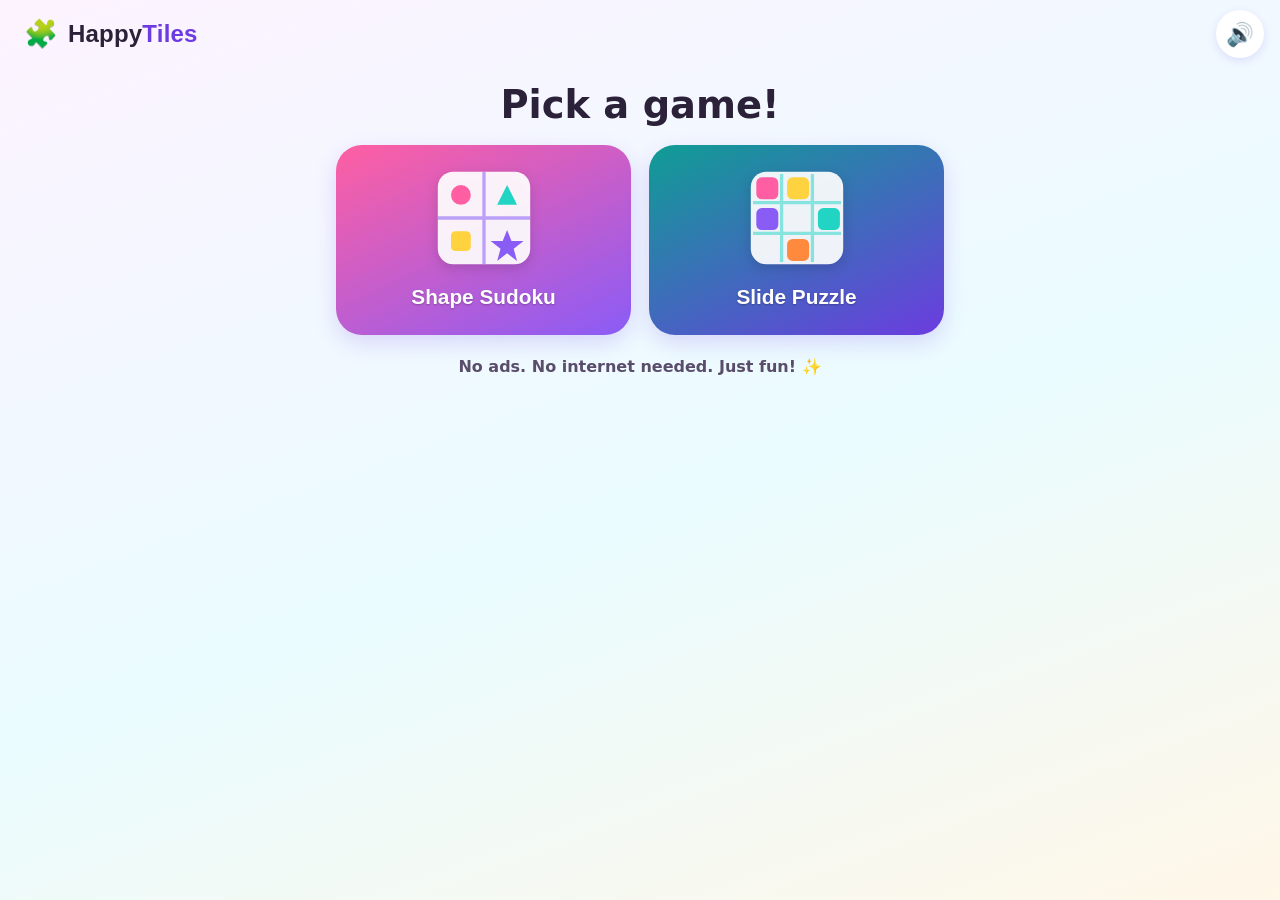
==== src/index.html @ 69c80c0f "Initial commit: HappyTiles PWA (Sudoku + sliding puzzle) Ad-free, offline-capable kids' PWA — vanill" ====
<!DOCTYPE html>
<html lang="en">
<head>
  <meta charset="UTF-8" />
  <!-- Mobile-first: lock to device width, allow user zoom for accessibility -->
  <meta name="viewport" content="width=device-width, initial-scale=1, viewport-fit=cover" />
  <meta name="description" content="HappyTiles — ad-free, offline kids' games: Sudoku and a sliding picture puzzle. No ads, no trackers." />
  <meta name="theme-color" content="#8a5cf6" />
  <title>HappyTiles — Fun Games for Kids</title>

  <link rel="manifest" href="./manifest.json" />
  <!-- SVG favicon (inline-friendly, scales crisply, no network) -->
  <link rel="icon" href="./icons/icon.svg" type="image/svg+xml" />
  <link rel="apple-touch-icon" href="./icons/icon.svg" />
  <link rel="stylesheet" href="./style.css" />
</head>
<body>
  <!-- ============================= APP HEADER ============================= -->
  <header class="app-header">
    <button class="brand" id="brand-home" type="button" aria-label="Go to HappyTiles home">
      <span class="brand-mark" aria-hidden="true">🧩</span>
      <span class="brand-name">Happy<span class="brand-name-accent">Tiles</span></span>
    </button>
    <button class="icon-btn sound-btn" id="sound-toggle" type="button" aria-pressed="false" aria-label="Sound on">
      <span class="sound-on" aria-hidden="true">🔊</span>
      <span class="sound-off" aria-hidden="true">🔇</span>
    </button>
  </header>

  <main id="main">
    <!-- ============================= HOME VIEW ============================= -->
    <section id="view-home" class="view is-active" aria-label="Choose a game">
      <h1 class="home-title">Pick a game!</h1>
      <div class="game-grid">
        <button class="game-card card-sudoku" data-go="sudoku" type="button">
          <span class="game-card-art" aria-hidden="true">
            <svg viewBox="0 0 100 100" width="100%" height="100%" role="img" aria-hidden="true">
              <rect x="8" y="8" width="84" height="84" rx="14" fill="#fff" opacity="0.92"/>
              <g stroke="#8a5cf6" stroke-width="3" opacity="0.55">
                <line x1="8" y1="50" x2="92" y2="50"/><line x1="50" y1="8" x2="50" y2="92"/>
              </g>
              <circle cx="29" cy="29" r="9" fill="#ff5fa2"/>
              <polygon points="71,20 80,38 62,38" fill="#21d4c4"/>
              <rect x="20" y="62" width="18" height="18" rx="4" fill="#ffd23f"/>
              <polygon points="71,61 75,71 86,71 77,78 80,89 71,82 62,89 65,78 56,71 67,71" fill="#8a5cf6"/>
            </svg>
          </span>
          <span class="game-card-label">Shape Sudoku</span>
        </button>

        <button class="game-card card-puzzle" data-go="puzzle" type="button">
          <span class="game-card-art" aria-hidden="true">
            <svg viewBox="0 0 100 100" width="100%" height="100%" role="img" aria-hidden="true">
              <rect x="8" y="8" width="84" height="84" rx="14" fill="#fff" opacity="0.92"/>
              <g fill="none" stroke="#21d4c4" stroke-width="3" opacity="0.5">
                <line x1="36" y1="10" x2="36" y2="90"/><line x1="64" y1="10" x2="64" y2="90"/>
                <line x1="10" y1="36" x2="90" y2="36"/><line x1="10" y1="64" x2="90" y2="64"/>
              </g>
              <rect x="13" y="13" width="20" height="20" rx="5" fill="#ff5fa2"/>
              <rect x="41" y="13" width="20" height="20" rx="5" fill="#ffd23f"/>
              <rect x="13" y="41" width="20" height="20" rx="5" fill="#8a5cf6"/>
              <rect x="69" y="41" width="20" height="20" rx="5" fill="#21d4c4"/>
              <rect x="41" y="69" width="20" height="20" rx="5" fill="#ff8a3d"/>
            </svg>
          </span>
          <span class="game-card-label">Slide Puzzle</span>
        </button>
      </div>
      <p class="home-tagline">No ads. No internet needed. Just fun! ✨</p>
    </section>

    <!-- ============================= SUDOKU VIEW ============================= -->
    <section id="view-sudoku" class="view" aria-label="Sudoku game" hidden>
      <div class="toolbar">
        <button class="icon-btn back-btn" data-go="home" type="button" aria-label="Back to home">⬅️</button>
        <div class="seg" role="group" aria-label="Grid size">
          <button class="seg-btn" id="size-4" type="button" aria-pressed="true">4×4</button>
          <button class="seg-btn" id="size-6" type="button" aria-pressed="false">6×6</button>
          <button class="seg-btn" id="size-9" type="button" aria-pressed="false">9×9</button>
        </div>
        <button class="pill-btn" id="sudoku-symbol-toggle" type="button" aria-label="Switch to numbers">
          <span aria-hidden="true">🔢</span> Numbers
        </button>
        <button class="pill-btn" id="sudoku-undo" type="button">
          <span aria-hidden="true">↩️</span> Undo
        </button>
        <button class="pill-btn pill-primary" id="sudoku-new" type="button">
          <span aria-hidden="true">🎲</span> New
        </button>
      </div>

      <div class="board-wrap">
        <div id="sudoku-board" class="sudoku-board" role="grid" aria-label="Sudoku board"></div>
      </div>

      <div id="sudoku-palette" class="palette" role="group" aria-label="Pick a symbol to place"></div>

      <p id="sudoku-status" class="status" role="status" aria-live="polite">Tap a square, then pick a symbol.</p>
    </section>

    <!-- ============================= PUZZLE VIEW ============================= -->
    <section id="view-puzzle" class="view" aria-label="Sliding puzzle game" hidden>
      <div class="toolbar">
        <button class="icon-btn back-btn" data-go="home" type="button" aria-label="Back to home">⬅️</button>
        <button class="pill-btn" id="puzzle-pic" type="button">
          <span aria-hidden="true">🖼️</span> Picture
        </button>
        <button class="pill-btn" id="puzzle-numbers" type="button" aria-pressed="true">
          <span aria-hidden="true">🔢</span> Numbers
        </button>
        <span class="counter" id="puzzle-moves" aria-live="polite">Moves: 0</span>
        <button class="pill-btn pill-primary" id="puzzle-shuffle" type="button">
          <span aria-hidden="true">🎲</span> New
        </button>
      </div>

      <div class="board-wrap">
        <div id="puzzle-board" class="puzzle-board" role="group" aria-label="Sliding puzzle. Use arrow keys or tap a tile next to the gap."></div>
      </div>

      <p id="puzzle-status" class="status" role="status" aria-live="polite">Press New to start!</p>
    </section>
  </main>

  <!-- ============================= WIN OVERLAY ============================= -->
  <div id="win-overlay" class="win-overlay" hidden>
    <canvas id="confetti-canvas" class="confetti-canvas" aria-hidden="true"></canvas>
    <div class="win-card" role="alertdialog" aria-modal="true" aria-labelledby="win-title">
      <div class="win-emoji" aria-hidden="true">🎉</div>
      <h2 id="win-title" class="win-title">You did it!</h2>
      <p class="win-sub" id="win-sub">Great job! 🌟</p>
      <div class="win-actions">
        <button class="pill-btn pill-primary" id="win-again" type="button"><span aria-hidden="true">🔁</span> Play again</button>
        <button class="pill-btn" id="win-home" type="button"><span aria-hidden="true">🏠</span> Home</button>
      </div>
    </div>
  </div>

  <!-- ============================= CONFIRM DIALOG ============================= -->
  <div id="confirm-overlay" class="win-overlay" hidden>
    <div class="win-card" role="alertdialog" aria-modal="true" aria-labelledby="confirm-title" aria-describedby="confirm-sub">
      <div class="win-emoji" aria-hidden="true">🤔</div>
      <h2 id="confirm-title" class="win-title">Start a new game?</h2>
      <p class="win-sub" id="confirm-sub">Your current progress will be lost.</p>
      <div class="win-actions">
        <button class="pill-btn pill-primary" id="confirm-yes" type="button">Yes</button>
        <button class="pill-btn" id="confirm-no" type="button">Keep playing</button>
      </div>
    </div>
  </div>

  <script src="./games-core.js" defer></script>
  <script src="./app.js" defer></script>
</body>
</html>
---- src/style.css ----
/* ============================================================================
   HappyTiles — candy / playful theme
   Mobile-first. System font stack only (no webfonts). WCAG AA contrast.
   Min touch target 48x48 CSS px. Honors prefers-reduced-motion.
   ============================================================================ */

:root {
  /* Candy palette */
  --pink:        #ff5fa2;
  --pink-deep:   #e23e87;   /* AA with white text */
  --teal:        #21d4c4;
  --teal-deep:   #0f9d94;   /* AA with white text */
  --yellow:      #ffd23f;
  --orange:      #ff8a3d;
  --purple:      #8a5cf6;
  --purple-deep: #6c3ce0;   /* AA with white text */

  --ink:         #2b2138;   /* primary text — high contrast on light bg */
  --ink-soft:    #5a4d6b;
  --card:        #ffffff;
  --line:        #e7def0;

  --radius:      18px;
  --radius-lg:   26px;
  --shadow:      0 8px 22px rgba(108, 60, 224, 0.18);
  --shadow-sm:   0 3px 10px rgba(108, 60, 224, 0.14);
  --tap:         48px;      /* minimum touch target */

  --bg-grad: linear-gradient(160deg, #fdf3ff 0%, #eafcff 55%, #fff7e8 100%);
}

* { box-sizing: border-box; }

/* The `hidden` attribute is only a low-priority UA rule, so any author `display`
   (e.g. .win-overlay { display:grid }) would override it. Force it to win. */
[hidden] { display: none !important; }

html, body { height: 100%; }

body {
  margin: 0;
  font-family: system-ui, -apple-system, "Segoe UI", Roboto, "Helvetica Neue", Arial, sans-serif;
  color: var(--ink);
  background: var(--bg-grad);
  background-attachment: fixed;
  -webkit-text-size-adjust: 100%;
  -webkit-tap-highlight-color: transparent;
  display: flex;
  flex-direction: column;
  min-height: 100dvh;
  /* respect notches */
  padding: env(safe-area-inset-top) env(safe-area-inset-right) env(safe-area-inset-bottom) env(safe-area-inset-left);
}

/* Clear, consistent visible focus for keyboard users */
:focus-visible {
  outline: 4px solid var(--purple-deep);
  outline-offset: 3px;
  border-radius: 8px;
}

/* ----------------------------------- Header ----------------------------------- */
.app-header {
  display: flex;
  align-items: center;
  justify-content: space-between;
  gap: 12px;
  padding: 10px 16px;
}

.brand {
  display: inline-flex;
  align-items: center;
  gap: 10px;
  border: none;
  background: transparent;
  cursor: pointer;
  padding: 6px 8px;
  min-height: var(--tap);
  border-radius: 14px;
  color: var(--ink);
}
.brand-mark { font-size: 1.7rem; line-height: 1; }
.brand-name { font-size: 1.5rem; font-weight: 800; letter-spacing: 0.2px; }
.brand-name-accent { color: var(--purple-deep); }

.icon-btn {
  min-width: var(--tap);
  min-height: var(--tap);
  border: none;
  border-radius: 50%;
  background: var(--card);
  box-shadow: var(--shadow-sm);
  font-size: 1.4rem;
  cursor: pointer;
  display: inline-grid;
  place-items: center;
  transition: transform 0.12s ease;
}
.icon-btn:active { transform: scale(0.92); }

/* Sound toggle shows one of two glyphs depending on state */
.sound-btn .sound-off { display: none; }
.sound-btn.is-muted .sound-on { display: none; }
.sound-btn.is-muted .sound-off { display: inline; }

/* ----------------------------------- Views ----------------------------------- */
#main {
  flex: 1;
  width: 100%;
  max-width: 640px;
  margin: 0 auto;
  padding: 8px 16px 28px;
}
.view { display: none; }
.view.is-active { display: block; animation: viewIn 0.25s ease both; }

@keyframes viewIn {
  from { opacity: 0; transform: translateY(8px); }
  to   { opacity: 1; transform: translateY(0); }
}

/* ----------------------------------- Home ----------------------------------- */
.home-title {
  text-align: center;
  font-size: clamp(1.7rem, 6vw, 2.4rem);
  margin: 6px 0 18px;
}
.game-grid {
  display: grid;
  grid-template-columns: repeat(auto-fit, minmax(150px, 1fr));
  gap: 18px;
}
.game-card {
  border: none;
  cursor: pointer;
  border-radius: var(--radius-lg);
  padding: 18px 14px 20px;
  color: #fff;
  box-shadow: var(--shadow);
  display: flex;
  flex-direction: column;
  align-items: center;
  gap: 12px;
  min-height: 190px;
  transition: transform 0.14s ease, box-shadow 0.14s ease;
}
.game-card:hover { transform: translateY(-4px) scale(1.02); }
.game-card:active { transform: translateY(0) scale(0.98); }
.card-sudoku { background: linear-gradient(155deg, var(--pink), var(--purple)); }
.card-puzzle { background: linear-gradient(155deg, var(--teal-deep), var(--purple-deep)); }
.game-card-art {
  width: 110px; height: 110px;
  display: grid; place-items: center;
  filter: drop-shadow(0 4px 6px rgba(0,0,0,0.15));
}
.game-card-label { font-size: 1.3rem; font-weight: 800; text-shadow: 0 1px 2px rgba(0,0,0,0.25); }
.home-tagline { text-align: center; color: var(--ink-soft); margin-top: 22px; font-weight: 600; }

/* ----------------------------------- Toolbar ----------------------------------- */
.toolbar {
  display: flex;
  flex-wrap: wrap;
  align-items: center;
  gap: 8px;
  margin-bottom: 14px;
}
.pill-btn {
  min-height: var(--tap);
  padding: 0 16px;
  border: 2px solid var(--line);
  border-radius: 999px;
  background: var(--card);
  color: var(--ink);
  font-size: 1rem;
  font-weight: 700;
  cursor: pointer;
  display: inline-flex;
  align-items: center;
  gap: 6px;
  box-shadow: var(--shadow-sm);
  transition: transform 0.12s ease, background 0.12s ease;
}
.pill-btn:active { transform: scale(0.95); }
.pill-primary { background: var(--purple-deep); color: #fff; border-color: var(--purple-deep); }
.pill-btn[aria-pressed="true"] { background: var(--yellow); border-color: var(--orange); color: var(--ink); }

/* Segmented control (grid size) */
.seg { display: inline-flex; background: var(--card); border-radius: 999px; padding: 4px; box-shadow: var(--shadow-sm); }
.seg-btn {
  min-height: 40px;
  min-width: 52px;
  border: none;
  background: transparent;
  border-radius: 999px;
  font-weight: 800;
  font-size: 1rem;
  color: var(--ink-soft);
  cursor: pointer;
}
.seg-btn[aria-pressed="true"] { background: var(--purple-deep); color: #fff; }

.counter {
  margin-left: auto;
  font-weight: 800;
  color: var(--ink);
  background: var(--yellow);
  border-radius: 999px;
  padding: 8px 14px;
  min-height: 40px;
  display: inline-flex;
  align-items: center;
}

.status {
  text-align: center;
  color: var(--ink-soft);
  font-weight: 600;
  margin: 16px 4px 0;
  min-height: 1.4em;
}

/* ----------------------------------- Boards ----------------------------------- */
.board-wrap { display: grid; place-items: center; }

/* ---- Sudoku ---- */
.sudoku-board {
  --n: 4;            /* set by JS */
  --box-cols: 2;     /* set by JS */
  --box-rows: 2;     /* set by JS */
  display: grid;
  grid-template-columns: repeat(var(--n), 1fr);
  gap: 4px;
  width: min(92vw, 460px);
  aspect-ratio: 1 / 1;
  background: var(--purple-deep);
  padding: 6px;
  border-radius: var(--radius);
  box-shadow: var(--shadow);
}
.s-cell {
  border: none;
  background: var(--card);
  border-radius: 8px;
  display: grid;
  place-items: center;
  cursor: pointer;
  font-size: clamp(1.3rem, 7vw, 2.2rem);
  font-weight: 800;
  color: var(--ink);
  padding: 0;
  position: relative;
  transition: transform 0.1s ease, background 0.12s ease;
  min-width: 0;
}
.s-cell svg { width: 64%; height: 64%; }
.s-cell:active { transform: scale(0.94); }
.s-cell.is-given { background: #efe9fb; color: var(--purple-deep); cursor: default; }
.s-cell.is-selected { background: #fff4c2; box-shadow: inset 0 0 0 3px var(--orange); }
.s-cell.is-conflict { background: #ffdfe8; box-shadow: inset 0 0 0 3px var(--pink-deep); }
.s-cell.pop { animation: pop 0.2s ease; }

/* Thicker gridlines between Sudoku boxes, drawn with extra margins */
.s-cell.box-right  { margin-right: 4px; }
.s-cell.box-bottom { margin-bottom: 4px; }

@keyframes pop { 0% { transform: scale(0.6); } 60% { transform: scale(1.12); } 100% { transform: scale(1); } }

/* Symbol palette */
.palette {
  display: flex;
  flex-wrap: wrap;
  justify-content: center;
  gap: 8px;
  margin-top: 16px;
}
.pal-btn {
  width: var(--tap);
  height: var(--tap);
  border: 2px solid var(--line);
  border-radius: 14px;
  background: var(--card);
  cursor: pointer;
  display: grid;
  place-items: center;
  font-size: 1.5rem;
  font-weight: 800;
  box-shadow: var(--shadow-sm);
  transition: transform 0.1s ease;
}
.pal-btn svg { width: 60%; height: 60%; }
.pal-btn:active { transform: scale(0.9); }
.pal-btn.is-active { box-shadow: inset 0 0 0 3px var(--purple-deep); background: #f3eeff; }
.pal-erase { font-size: 1.4rem; }

/* ---- Sliding puzzle ---- */
.puzzle-board {
  --n: 3;
  position: relative;
  width: min(92vw, 440px);
  aspect-ratio: 1 / 1;
  background: var(--teal-deep);
  border-radius: var(--radius);
  padding: 0;            /* tiles are absolutely positioned; GAP in JS forms the frame */
  box-shadow: var(--shadow);
}
.p-tile {
  position: absolute;
  border: none;
  border-radius: 12px;
  cursor: pointer;
  overflow: hidden;
  background-size: cover;
  background-repeat: no-repeat;
  box-shadow: 0 3px 8px rgba(0,0,0,0.18);
  transition: left 0.16s ease, top 0.16s ease, transform 0.1s ease;
  display: grid;
  place-items: center;
}
.p-tile:active { transform: scale(0.97); }
.p-tile.is-blank { background: transparent; box-shadow: none; cursor: default; pointer-events: none; }
.p-tile .p-num {
  font-size: clamp(1.3rem, 7vw, 2.1rem);
  font-weight: 900;
  color: #fff;
  text-shadow: 0 2px 4px rgba(0,0,0,0.55), 0 0 2px rgba(0,0,0,0.6);
  background: rgba(108, 60, 224, 0.55);
  border-radius: 10px;
  min-width: 1.9em;
  text-align: center;
  padding: 2px 6px;
}
.puzzle-board.hide-numbers .p-num { display: none; }
.p-tile.solved-flash { animation: flash 0.5s ease; }
@keyframes flash { 50% { filter: brightness(1.5); } }

/* ----------------------------------- Win overlay ----------------------------------- */
.win-overlay {
  position: fixed;
  inset: 0;
  z-index: 50;
  display: grid;
  place-items: center;
  background: rgba(43, 33, 56, 0.55);
  backdrop-filter: blur(2px);
}
.confetti-canvas { position: absolute; inset: 0; width: 100%; height: 100%; pointer-events: none; }
.win-card {
  position: relative;
  background: var(--card);
  border-radius: var(--radius-lg);
  padding: 28px 26px;
  text-align: center;
  box-shadow: var(--shadow);
  max-width: 88vw;
  width: 340px;
  animation: bounceIn 0.4s ease both;
}
@keyframes bounceIn {
  0% { transform: scale(0.7); opacity: 0; }
  60% { transform: scale(1.06); opacity: 1; }
  100% { transform: scale(1); }
}
.win-emoji { font-size: 3.4rem; }
.win-title { margin: 6px 0 4px; font-size: 1.9rem; }
.win-sub { margin: 0 0 18px; color: var(--ink-soft); font-weight: 600; }
.win-actions { display: flex; justify-content: center; gap: 10px; flex-wrap: wrap; }

/* ----------------------------------- Reduced motion ----------------------------------- */
@media (prefers-reduced-motion: reduce) {
  *, *::before, *::after {
    animation-duration: 0.001ms !important;
    animation-iteration-count: 1 !important;
    transition-duration: 0.001ms !important;
    scroll-behavior: auto !important;
  }
  .game-card:hover { transform: none; }
}
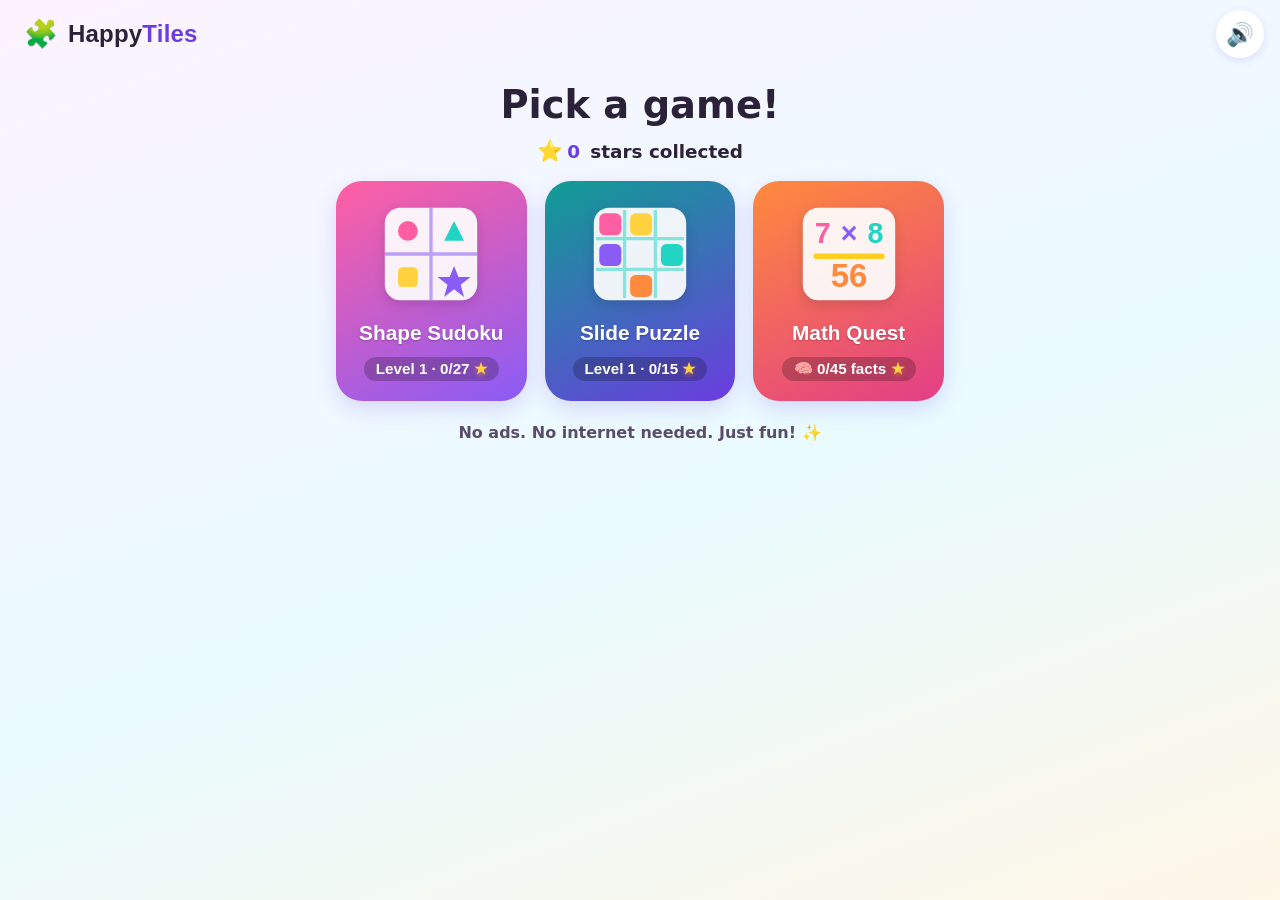
==== commit 8cfb2bd4: "Add Math Quest (adaptive times-tables game) + ship pending Levels work New third game, Math Quest — " ====
--- a/src/index.html
+++ b/src/index.html
@@ -31,6 +31,10 @@
     <!-- ============================= HOME VIEW ============================= -->
     <section id="view-home" class="view is-active" aria-label="Choose a game">
       <h1 class="home-title">Pick a game!</h1>
+      <div class="score-strip" id="score-strip" role="status" aria-live="polite">
+        <span class="score-star" aria-hidden="true">⭐</span>
+        <span id="total-stars">0</span>&nbsp;stars collected
+      </div>
       <div class="game-grid">
         <button class="game-card card-sudoku" data-go="sudoku" type="button">
           <span class="game-card-art" aria-hidden="true">
@@ -46,6 +50,7 @@
             </svg>
           </span>
           <span class="game-card-label">Shape Sudoku</span>
+          <span class="card-progress" id="sudoku-progress" aria-hidden="true"></span>
         </button>
 
         <button class="game-card card-puzzle" data-go="puzzle" type="button">
@@ -64,6 +69,22 @@
             </svg>
           </span>
           <span class="game-card-label">Slide Puzzle</span>
+          <span class="card-progress" id="puzzle-progress" aria-hidden="true"></span>
+        </button>
+
+        <button class="game-card card-math" data-go="math" type="button">
+          <span class="game-card-art" aria-hidden="true">
+            <svg viewBox="0 0 100 100" width="100%" height="100%" role="img" aria-hidden="true">
+              <rect x="8" y="8" width="84" height="84" rx="14" fill="#fff" opacity="0.92"/>
+              <text x="26" y="40" font-size="26" font-weight="900" fill="#ff5fa2" text-anchor="middle">7</text>
+              <text x="50" y="40" font-size="26" font-weight="900" fill="#8a5cf6" text-anchor="middle">×</text>
+              <text x="74" y="40" font-size="26" font-weight="900" fill="#21d4c4" text-anchor="middle">8</text>
+              <line x1="20" y1="52" x2="80" y2="52" stroke="#ffce21" stroke-width="5" stroke-linecap="round"/>
+              <text x="50" y="80" font-size="30" font-weight="900" fill="#ff8a3d" text-anchor="middle">56</text>
+            </svg>
+          </span>
+          <span class="game-card-label">Math Quest</span>
+          <span class="card-progress" id="math-progress" aria-hidden="true"></span>
         </button>
       </div>
       <p class="home-tagline">No ads. No internet needed. Just fun! ✨</p>
@@ -73,11 +94,9 @@
     <section id="view-sudoku" class="view" aria-label="Sudoku game" hidden>
       <div class="toolbar">
         <button class="icon-btn back-btn" data-go="home" type="button" aria-label="Back to home">⬅️</button>
-        <div class="seg" role="group" aria-label="Grid size">
-          <button class="seg-btn" id="size-4" type="button" aria-pressed="true">4×4</button>
-          <button class="seg-btn" id="size-6" type="button" aria-pressed="false">6×6</button>
-          <button class="seg-btn" id="size-9" type="button" aria-pressed="false">9×9</button>
-        </div>
+        <button class="pill-btn level-btn" id="sudoku-level" type="button" aria-label="Choose a level">
+          <span aria-hidden="true">🏆</span> <span id="sudoku-level-label">Level 1</span>
+        </button>
         <button class="pill-btn" id="sudoku-symbol-toggle" type="button" aria-label="Switch to numbers">
           <span aria-hidden="true">🔢</span> Numbers
         </button>
@@ -102,6 +121,9 @@
     <section id="view-puzzle" class="view" aria-label="Sliding puzzle game" hidden>
       <div class="toolbar">
         <button class="icon-btn back-btn" data-go="home" type="button" aria-label="Back to home">⬅️</button>
+        <button class="pill-btn level-btn" id="puzzle-level" type="button" aria-label="Choose a level">
+          <span aria-hidden="true">🏆</span> <span id="puzzle-level-label">Level 1</span>
+        </button>
         <button class="pill-btn" id="puzzle-pic" type="button">
           <span aria-hidden="true">🖼️</span> Picture
         </button>
@@ -119,6 +141,23 @@
       </div>
 
       <p id="puzzle-status" class="status" role="status" aria-live="polite">Press New to start!</p>
+    </section>
+
+    <!-- ============================= MATH QUEST VIEW ============================= -->
+    <section id="view-math" class="view" aria-label="Math Quest game" hidden>
+      <div class="toolbar">
+        <button class="icon-btn back-btn" data-go="home" type="button" aria-label="Back to home">⬅️</button>
+        <span class="pill-btn level-btn math-mastered-pill">
+          <span aria-hidden="true">🧠</span> <span id="math-mastered">0/45</span>
+        </span>
+        <button class="pill-btn" id="math-ops" type="button" aria-pressed="false" aria-label="Toggle division practice">
+          <span aria-hidden="true">➗</span> Division: off
+        </button>
+      </div>
+
+      <div id="math-stage" class="math-stage"></div>
+
+      <p id="math-status" class="status" role="status" aria-live="polite"></p>
     </section>
   </main>
 
@@ -128,9 +167,12 @@
     <div class="win-card" role="alertdialog" aria-modal="true" aria-labelledby="win-title">
       <div class="win-emoji" aria-hidden="true">🎉</div>
       <h2 id="win-title" class="win-title">You did it!</h2>
+      <div class="win-stars" id="win-stars" aria-hidden="true"></div>
+      <p class="win-badge" id="win-badge" hidden><span aria-hidden="true">⚡</span> Speedy!</p>
       <p class="win-sub" id="win-sub">Great job! 🌟</p>
       <div class="win-actions">
-        <button class="pill-btn pill-primary" id="win-again" type="button"><span aria-hidden="true">🔁</span> Play again</button>
+        <button class="pill-btn pill-primary" id="win-next" type="button" hidden><span aria-hidden="true">▶️</span> Next level</button>
+        <button class="pill-btn" id="win-again" type="button"><span aria-hidden="true">🔁</span> Play again</button>
         <button class="pill-btn" id="win-home" type="button"><span aria-hidden="true">🏠</span> Home</button>
       </div>
     </div>
@@ -149,7 +191,20 @@
     </div>
   </div>
 
+  <!-- ============================= LEVEL PICKER ============================= -->
+  <div id="level-overlay" class="win-overlay" hidden>
+    <div class="win-card level-card" role="dialog" aria-modal="true" aria-labelledby="level-title">
+      <h2 id="level-title" class="win-title">Levels</h2>
+      <p class="level-hint">Tap a level to play. 🔒 levels unlock as you win!</p>
+      <div id="level-grid" class="level-grid"></div>
+      <div class="win-actions">
+        <button class="pill-btn" id="level-close" type="button">Close</button>
+      </div>
+    </div>
+  </div>
+
   <script src="./games-core.js" defer></script>
+  <script src="./math-core.js" defer></script>
   <script src="./app.js" defer></script>
 </body>
 </html>
--- a/src/style.css
+++ b/src/style.css
@@ -149,6 +149,7 @@
 .game-card:active { transform: translateY(0) scale(0.98); }
 .card-sudoku { background: linear-gradient(155deg, var(--pink), var(--purple)); }
 .card-puzzle { background: linear-gradient(155deg, var(--teal-deep), var(--purple-deep)); }
+.card-math   { background: linear-gradient(155deg, var(--orange), var(--pink-deep)); }
 .game-card-art {
   width: 110px; height: 110px;
   display: grid; place-items: center;
@@ -366,6 +367,258 @@
 .win-sub { margin: 0 0 18px; color: var(--ink-soft); font-weight: 600; }
 .win-actions { display: flex; justify-content: center; gap: 10px; flex-wrap: wrap; }
 
+/* ----------------------------------- Score & levels ----------------------------------- */
+/* Home: running total of stars collected — the motivator. */
+.score-strip {
+  display: flex;
+  align-items: center;
+  justify-content: center;
+  gap: 4px;
+  margin: -6px 0 18px;
+  font-weight: 800;
+  font-size: 1.15rem;
+  color: var(--ink);
+}
+.score-strip .score-star { font-size: 1.3rem; }
+#total-stars { color: var(--purple-deep); }
+
+/* Per-card progress line ("Level 3 · ★★☆"). */
+.card-progress {
+  font-size: 0.95rem;
+  font-weight: 700;
+  color: #fff;
+  background: rgba(0, 0, 0, 0.22);
+  border-radius: 999px;
+  padding: 3px 12px;
+  min-height: 0;
+}
+
+/* Toolbar level button uses the accent so it reads as the primary progression hook. */
+.level-btn { background: var(--yellow); border-color: var(--orange); color: var(--ink); }
+
+/* Star rows (win card, level chips, home cards). */
+.win-stars {
+  display: flex;
+  justify-content: center;
+  gap: 8px;
+  margin: 4px 0 6px;
+  font-size: 2.6rem;
+  line-height: 1;
+}
+.star { color: #d9cfe8; }                 /* empty star */
+.star.is-on { color: var(--yellow); text-shadow: 0 2px 4px rgba(255, 138, 61, 0.5); }
+.win-stars .star.is-on { animation: starPop 0.45s ease both; }
+.win-stars .star:nth-child(2).is-on { animation-delay: 0.12s; }
+.win-stars .star:nth-child(3).is-on { animation-delay: 0.24s; }
+@keyframes starPop {
+  0% { transform: scale(0.2) rotate(-25deg); opacity: 0; }
+  60% { transform: scale(1.25) rotate(6deg); opacity: 1; }
+  100% { transform: scale(1) rotate(0); }
+}
+
+.win-badge {
+  margin: 0 0 10px;
+  font-weight: 800;
+  color: var(--purple-deep);
+  background: #f3eeff;
+  border-radius: 999px;
+  padding: 4px 14px;
+  display: inline-block;
+}
+
+/* Level picker overlay */
+.level-card { width: 380px; }
+.level-hint { color: var(--ink-soft); font-weight: 600; margin: 0 0 16px; font-size: 0.95rem; }
+.level-grid {
+  display: grid;
+  grid-template-columns: repeat(3, 1fr);
+  gap: 12px;
+  margin-bottom: 20px;
+}
+.level-chip {
+  border: 2px solid var(--line);
+  background: var(--card);
+  border-radius: var(--radius);
+  cursor: pointer;
+  padding: 12px 6px 10px;
+  display: flex;
+  flex-direction: column;
+  align-items: center;
+  gap: 6px;
+  box-shadow: var(--shadow-sm);
+  transition: transform 0.12s ease;
+}
+.level-chip:active { transform: scale(0.94); }
+.level-chip-n { font-size: 1.5rem; font-weight: 900; color: var(--ink); }
+.level-chip-stars { font-size: 0.95rem; letter-spacing: 1px; }
+.level-chip.is-current { border-color: var(--purple-deep); box-shadow: inset 0 0 0 3px var(--purple-deep); }
+.level-chip.is-locked { background: #f1edf7; cursor: default; box-shadow: none; opacity: 0.8; }
+.level-chip.is-locked .level-chip-n { color: var(--ink-soft); }
+
+/* ----------------------------------- Math Quest ----------------------------------- */
+.math-mastered-pill { cursor: default; }
+
+.math-stage { display: grid; place-items: center; margin-top: 6px; }
+
+/* Panels: start / placement done / strategy card */
+.math-panel {
+  background: var(--card);
+  border-radius: var(--radius-lg);
+  box-shadow: var(--shadow);
+  padding: 26px 22px 28px;
+  text-align: center;
+  width: min(92vw, 460px);
+  animation: bounceIn 0.35s ease both;
+}
+.math-big-emoji { font-size: 3rem; line-height: 1; }
+.math-h { margin: 10px 0 6px; font-size: 1.6rem; }
+.math-p { color: var(--ink-soft); font-weight: 600; margin: 0 auto 18px; max-width: 34ch; line-height: 1.45; }
+.math-stats { display: flex; justify-content: center; flex-wrap: wrap; gap: 10px; margin-bottom: 20px; }
+.math-chip {
+  background: #f3eeff; color: var(--purple-deep);
+  border-radius: 999px; padding: 8px 16px; font-weight: 800;
+}
+.math-actions { display: flex; justify-content: center; flex-wrap: wrap; gap: 12px; }
+.math-go { font-size: 1.15rem; padding: 0 22px; min-height: 54px; }
+
+/* Question card */
+.math-q {
+  background: var(--card);
+  border-radius: var(--radius-lg);
+  box-shadow: var(--shadow);
+  padding: 18px 18px 24px;
+  width: min(92vw, 460px);
+  text-align: center;
+}
+.math-q-top { display: flex; align-items: center; justify-content: space-between; gap: 10px; min-height: 28px; }
+.math-q-label { font-weight: 800; color: var(--orange); font-size: 0.95rem; }
+.math-dots { display: inline-flex; gap: 5px; align-items: center; }
+.math-dot { width: 9px; height: 9px; border-radius: 50%; background: var(--line); }
+.math-dot.done { background: var(--teal); }
+.math-dot.now { background: var(--purple-deep); transform: scale(1.25); }
+
+.math-prompt {
+  font-size: clamp(2.4rem, 11vw, 3.4rem);
+  font-weight: 900; color: var(--ink);
+  margin: 12px 0 18px; letter-spacing: 1px;
+}
+.math-prompt-lg { color: var(--purple-deep); }
+
+/* Multiple choice */
+.math-choices { display: grid; grid-template-columns: 1fr 1fr; gap: 12px; }
+.math-choice {
+  min-height: 68px;
+  border: 3px solid var(--line);
+  border-radius: var(--radius);
+  background: var(--card);
+  font-size: 2rem; font-weight: 900; color: var(--ink);
+  cursor: pointer; box-shadow: var(--shadow-sm);
+  transition: transform 0.1s ease, background 0.12s ease, border-color 0.12s ease;
+}
+.math-choice:active { transform: scale(0.95); }
+.math-choice:disabled { cursor: default; }
+.math-choice.is-correct { background: #d8f7e4; border-color: var(--teal-deep); color: #0c6b39; }
+.math-choice.is-wrong { background: #ffdfe8; border-color: var(--pink-deep); color: var(--pink-deep); }
+
+/* Number pad */
+.math-entry {
+  font-size: 2.4rem; font-weight: 900; color: var(--purple-deep);
+  background: #f7f3ff; border-radius: var(--radius);
+  min-height: 60px; display: grid; place-items: center; margin-bottom: 12px;
+}
+.math-pad { display: grid; grid-template-columns: repeat(3, 1fr); gap: 10px; }
+.math-key {
+  min-height: 60px;
+  border: 2px solid var(--line);
+  border-radius: 16px;
+  background: var(--card);
+  font-size: 1.7rem; font-weight: 800; color: var(--ink);
+  cursor: pointer; box-shadow: var(--shadow-sm);
+  transition: transform 0.1s ease;
+}
+.math-key:active { transform: scale(0.92); }
+.math-key:disabled { opacity: 0.5; cursor: default; }
+.math-key-fn { background: #f1edf7; }
+.math-key-go { background: var(--teal-deep); color: #fff; border-color: var(--teal-deep); }
+
+.math-feedback { min-height: 1.6em; margin-top: 14px; font-weight: 800; font-size: 1.15rem; }
+.math-feedback.is-good { color: #0c6b39; }
+.math-feedback.is-bad { color: var(--pink-deep); }
+
+/* Strategy / new-skill card */
+.math-strategy .math-strat-title { margin: 4px 0 8px; color: var(--orange); font-size: 1.3rem; }
+.math-new-badge {
+  display: inline-block; background: var(--yellow); color: var(--ink);
+  font-weight: 800; border-radius: 999px; padding: 5px 16px; margin-bottom: 6px;
+}
+.math-family {
+  display: flex; flex-wrap: wrap; justify-content: center; gap: 6px 10px;
+  margin: 0 0 18px; color: var(--purple-deep); font-weight: 800;
+}
+.math-family span { background: #f3eeff; border-radius: 10px; padding: 4px 10px; }
+
+.math-boss-btn { background: #ffe1ea; border-color: var(--pink-deep); color: var(--pink-deep); }
+
+/* World map (meta-progression) */
+.math-map-panel { width: min(94vw, 520px); }
+.world-grid { display: grid; grid-template-columns: repeat(3, 1fr); gap: 12px; margin: 8px 0 20px; }
+.world-tile {
+  border: 2px solid var(--line); border-radius: var(--radius);
+  background: var(--card); box-shadow: var(--shadow-sm);
+  padding: 12px 8px 10px; display: flex; flex-direction: column; align-items: center; gap: 5px;
+}
+.world-tile.world-locked { background: #f1edf7; opacity: 0.75; }
+.world-tile.world-complete { border-color: var(--yellow); box-shadow: 0 0 0 3px var(--yellow) inset; }
+.world-emoji { font-size: 1.9rem; line-height: 1; }
+.world-label { font-weight: 900; color: var(--ink); }
+.world-bar { width: 100%; height: 8px; border-radius: 999px; background: var(--line); overflow: hidden; }
+.world-bar span { display: block; height: 100%; background: linear-gradient(90deg, var(--teal), var(--purple)); }
+.world-count { font-size: 0.85rem; font-weight: 800; color: var(--ink-soft); }
+.world-boss {
+  margin-top: 2px; border: none; border-radius: 999px; cursor: pointer;
+  background: var(--pink-deep); color: #fff; font-weight: 800; font-size: 0.85rem;
+  padding: 5px 12px; min-height: 34px;
+}
+.world-boss:active { transform: scale(0.94); }
+
+/* Parent dashboard */
+.math-parent-link {
+  display: inline-block; margin: 16px auto 0; border: none; background: transparent;
+  color: var(--ink-soft); font-weight: 700; font-size: 0.9rem; cursor: pointer;
+  text-decoration: underline; text-underline-offset: 3px;
+}
+.dash-panel { width: min(96vw, 560px); }
+.dash-stats { display: grid; grid-template-columns: repeat(5, 1fr); gap: 6px; margin: 6px 0 16px; }
+.dash-stat { background: #f7f3ff; border-radius: 12px; padding: 8px 4px; display: flex; flex-direction: column; }
+.dash-stat b { font-size: 1.25rem; color: var(--purple-deep); }
+.dash-stat span { font-size: 0.65rem; color: var(--ink-soft); font-weight: 700; }
+
+.heat { display: grid; gap: 3px; }
+.heat-corner, .heat-head { display: grid; place-items: center; font-weight: 900; color: var(--ink-soft); font-size: 0.75rem; }
+.heat-cell {
+  aspect-ratio: 1 / 1; display: grid; place-items: center;
+  border-radius: 5px; font-size: 0.6rem; font-weight: 800; color: var(--ink);
+}
+.st-new    { background: #ece8f2; color: #9b8fb0; }
+.st-learn  { background: #ffe6a8; }
+.st-review { background: #bcd7ff; }
+.st-fluent { background: #b6f0c8; }
+
+.dash-legend { display: flex; flex-wrap: wrap; gap: 4px 12px; justify-content: center; margin: 12px 0 16px; font-size: 0.78rem; font-weight: 700; color: var(--ink-soft); }
+.dash-legend span { display: inline-flex; align-items: center; gap: 5px; }
+.dash-legend .sw { width: 14px; height: 14px; border-radius: 4px; display: inline-block; }
+
+.dash-lists { display: grid; grid-template-columns: 1fr 1fr; gap: 12px; text-align: left; }
+.dash-col h3 { margin: 0 0 6px; font-size: 0.95rem; }
+.dash-col ul { list-style: none; padding: 0; margin: 0; }
+.dash-col li { display: flex; justify-content: space-between; align-items: center; gap: 6px; padding: 5px 8px; background: #faf7ff; border-radius: 8px; margin-bottom: 5px; font-size: 0.85rem; }
+.dash-fact { font-weight: 800; color: var(--ink); }
+.dash-val { color: var(--ink-soft); font-weight: 700; font-size: 0.8rem; }
+.dash-empty { color: var(--ink-soft); background: transparent !important; font-style: italic; }
+
+.dash-actions { display: flex; justify-content: center; gap: 10px; margin-top: 18px; flex-wrap: wrap; }
+.dash-reset { color: var(--pink-deep); border-color: #f3c2d2; }
+
 /* ----------------------------------- Reduced motion ----------------------------------- */
 @media (prefers-reduced-motion: reduce) {
   *, *::before, *::after {
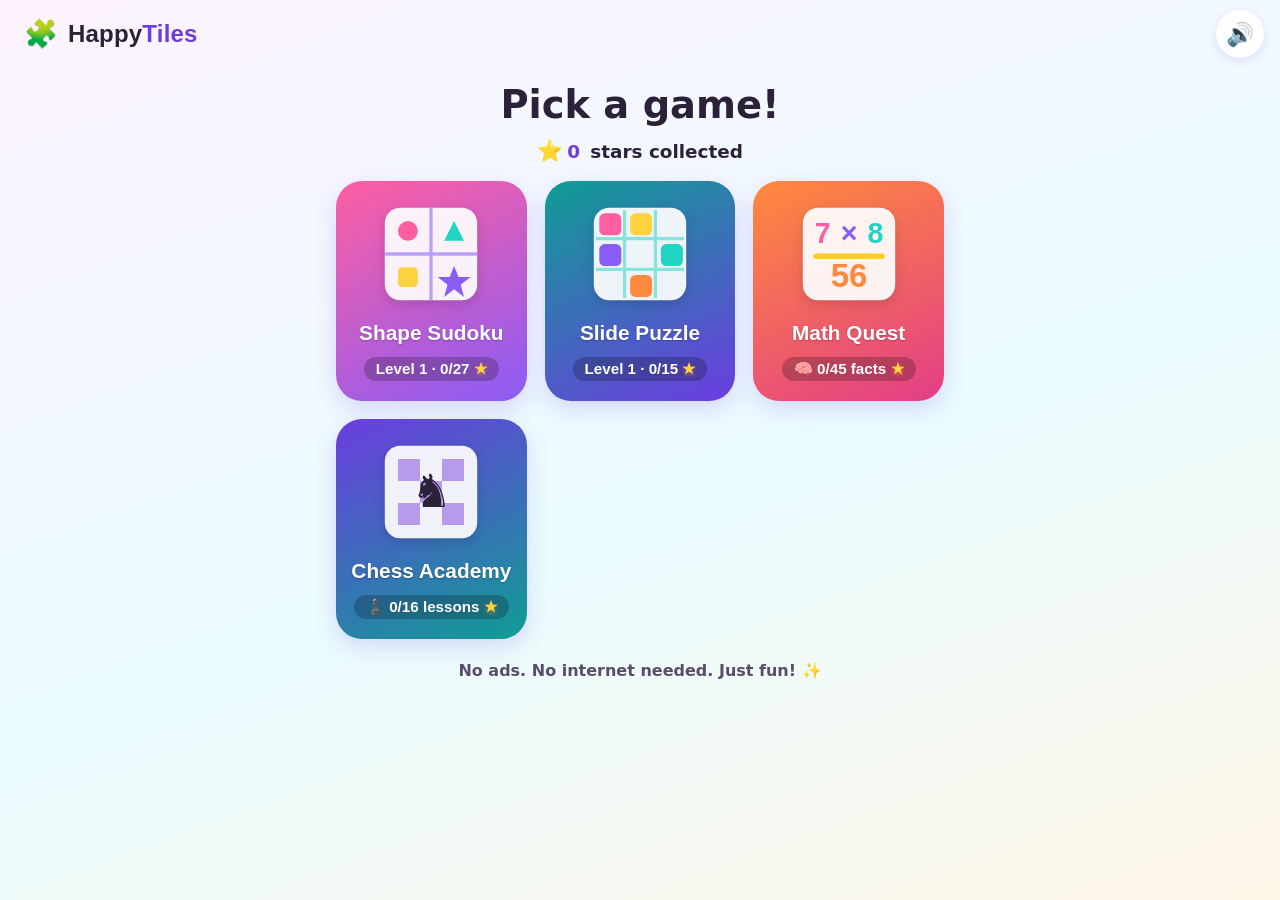
==== commit a349fd76: "Add Chess Academy: a structured beginner chess game with a real engine Fourth game — a kid-friendly," ====
--- a/src/index.html
+++ b/src/index.html
@@ -86,6 +86,24 @@
           <span class="game-card-label">Math Quest</span>
           <span class="card-progress" id="math-progress" aria-hidden="true"></span>
         </button>
+
+        <button class="game-card card-chess" data-go="chess" type="button">
+          <span class="game-card-art" aria-hidden="true">
+            <svg viewBox="0 0 100 100" width="100%" height="100%" role="img" aria-hidden="true">
+              <rect x="8" y="8" width="84" height="84" rx="14" fill="#fff" opacity="0.92"/>
+              <g>
+                <rect x="20" y="20" width="20" height="20" fill="#b79aec"/>
+                <rect x="60" y="20" width="20" height="20" fill="#b79aec"/>
+                <rect x="40" y="40" width="20" height="20" fill="#b79aec"/>
+                <rect x="20" y="60" width="20" height="20" fill="#b79aec"/>
+                <rect x="60" y="60" width="20" height="20" fill="#b79aec"/>
+              </g>
+              <text x="50" y="64" font-size="42" text-anchor="middle" fill="#2b2138">♞</text>
+            </svg>
+          </span>
+          <span class="game-card-label">Chess Academy</span>
+          <span class="card-progress" id="chess-progress" aria-hidden="true"></span>
+        </button>
       </div>
       <p class="home-tagline">No ads. No internet needed. Just fun! ✨</p>
     </section>
@@ -158,6 +176,20 @@
       <div id="math-stage" class="math-stage"></div>
 
       <p id="math-status" class="status" role="status" aria-live="polite"></p>
+    </section>
+
+    <!-- ============================= CHESS ACADEMY VIEW ============================= -->
+    <section id="view-chess" class="view" aria-label="Chess Academy game" hidden>
+      <div class="toolbar">
+        <button class="icon-btn back-btn" data-go="home" type="button" aria-label="Back to home">⬅️</button>
+        <span class="pill-btn level-btn chess-done-pill">
+          <span aria-hidden="true">♟️</span> <span id="chess-done">0/0</span>
+        </span>
+      </div>
+
+      <div id="chess-stage" class="chess-stage"></div>
+
+      <p id="chess-status" class="status" role="status" aria-live="polite"></p>
     </section>
   </main>
 
@@ -205,6 +237,7 @@
 
   <script src="./games-core.js" defer></script>
   <script src="./math-core.js" defer></script>
+  <script src="./chess-core.js" defer></script>
   <script src="./app.js" defer></script>
 </body>
 </html>
--- a/src/style.css
+++ b/src/style.css
@@ -150,6 +150,7 @@
 .card-sudoku { background: linear-gradient(155deg, var(--pink), var(--purple)); }
 .card-puzzle { background: linear-gradient(155deg, var(--teal-deep), var(--purple-deep)); }
 .card-math   { background: linear-gradient(155deg, var(--orange), var(--pink-deep)); }
+.card-chess  { background: linear-gradient(155deg, var(--purple-deep), var(--teal-deep)); }
 .game-card-art {
   width: 110px; height: 110px;
   display: grid; place-items: center;
@@ -619,6 +620,61 @@
 .dash-actions { display: flex; justify-content: center; gap: 10px; margin-top: 18px; flex-wrap: wrap; }
 .dash-reset { color: var(--pink-deep); border-color: #f3c2d2; }
 
+/* ----------------------------------- Chess Academy ----------------------------------- */
+.chess-done-pill { cursor: default; }
+.chess-stage { display: grid; place-items: center; margin-top: 6px; }
+
+/* Lesson path */
+.chess-path { width: min(94vw, 460px); display: flex; flex-direction: column; gap: 8px; }
+.chess-unit { font-weight: 900; color: var(--purple-deep); margin: 12px 4px 2px; font-size: 1.05rem; }
+.chess-node {
+  display: flex; align-items: center; gap: 12px;
+  border: 2px solid var(--line); border-radius: var(--radius);
+  background: var(--card); box-shadow: var(--shadow-sm);
+  padding: 12px 14px; cursor: pointer; text-align: left;
+  transition: transform 0.12s ease;
+}
+.chess-node:active { transform: scale(0.98); }
+.chess-node.is-locked { background: #f1edf7; opacity: 0.7; cursor: default; box-shadow: none; }
+.chess-node-ic { font-size: 1.7rem; width: 1.6em; text-align: center; }
+.chess-node-t { flex: 1; font-weight: 800; color: var(--ink); }
+.chess-node-s { font-size: 0.95rem; letter-spacing: 1px; white-space: nowrap; }
+
+/* Lesson view */
+.chess-lesson { width: min(94vw, 460px); }
+.chess-l-head { display: flex; align-items: center; gap: 10px; margin-bottom: 6px; flex-wrap: wrap; }
+.chess-back { padding: 0 12px; }
+.chess-l-title { font-weight: 900; font-size: 1.2rem; color: var(--ink); }
+.chess-tip { color: var(--ink-soft); font-weight: 600; margin: 0 0 12px; line-height: 1.4; }
+.chess-board-slot { display: grid; place-items: center; }
+.chess-foot { display: flex; justify-content: center; margin-top: 14px; }
+.chess-info { text-align: center; }
+
+/* Board */
+.chess-board {
+  display: grid;
+  grid-template-columns: repeat(8, 1fr);
+  width: min(92vw, 440px);
+  aspect-ratio: 1 / 1;
+  border-radius: 12px; overflow: hidden;
+  box-shadow: var(--shadow);
+  border: 4px solid var(--purple-deep);
+}
+.sq {
+  position: relative; border: none; padding: 0; cursor: pointer;
+  display: grid; place-items: center; aspect-ratio: 1 / 1;
+}
+.sq.light { background: #efe7fb; }
+.sq.dark  { background: #b79aec; }
+.sq.sel   { box-shadow: inset 0 0 0 4px var(--orange); }
+.sq.last  { box-shadow: inset 0 0 0 4px rgba(255, 210, 63, 0.85); }
+.sq.check { background: #ff9bb0 !important; }
+.cp-svg { width: 82%; height: 82%; display: block; filter: drop-shadow(0 1px 1px rgba(0,0,0,0.25)); }
+.coin { position: absolute; font-size: clamp(1.1rem, 5vw, 1.6rem); filter: drop-shadow(0 1px 2px rgba(0,0,0,0.3)); }
+/* legal-move markers */
+.sq.dest::after { content: ''; position: absolute; width: 30%; height: 30%; border-radius: 50%; background: rgba(43, 33, 56, 0.32); }
+.sq.cap::after  { content: ''; position: absolute; inset: 7%; border-radius: 50%; border: 4px solid rgba(43, 33, 56, 0.4); }
+
 /* ----------------------------------- Reduced motion ----------------------------------- */
 @media (prefers-reduced-motion: reduce) {
   *, *::before, *::after {
